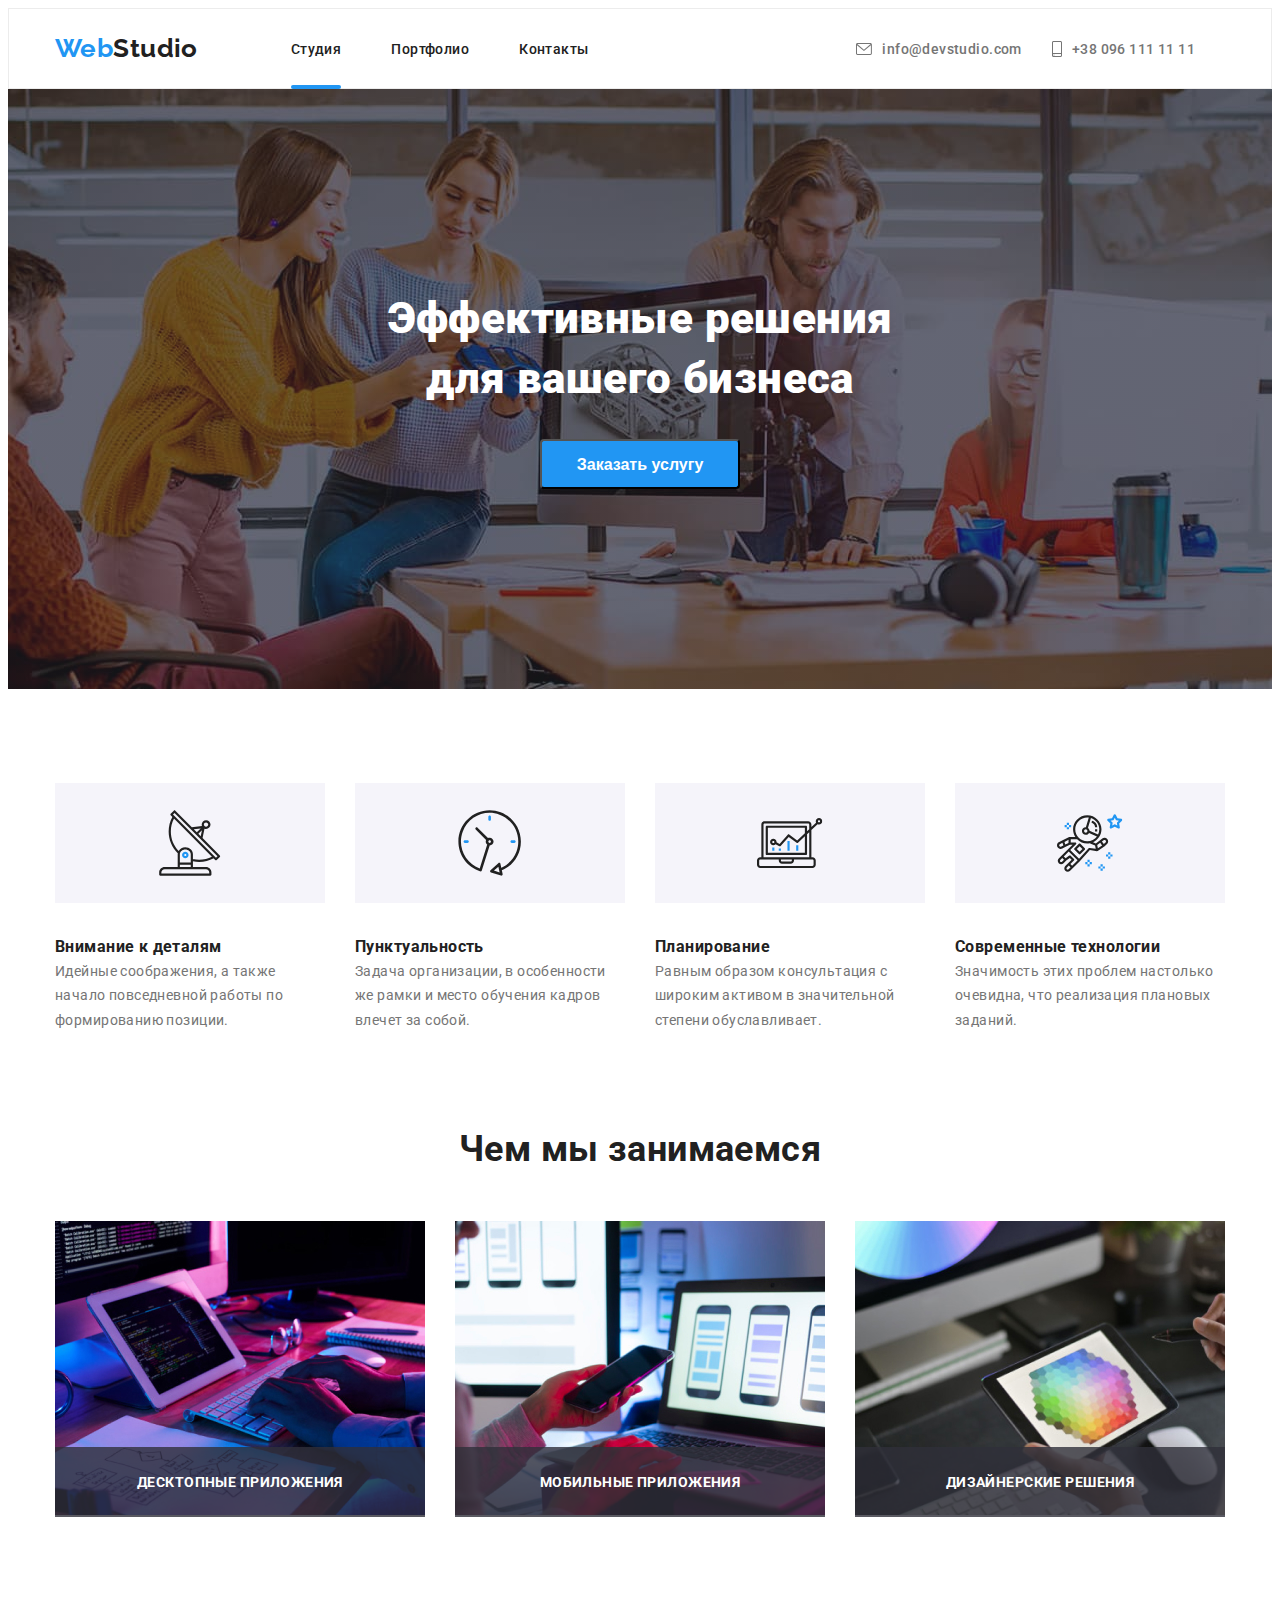
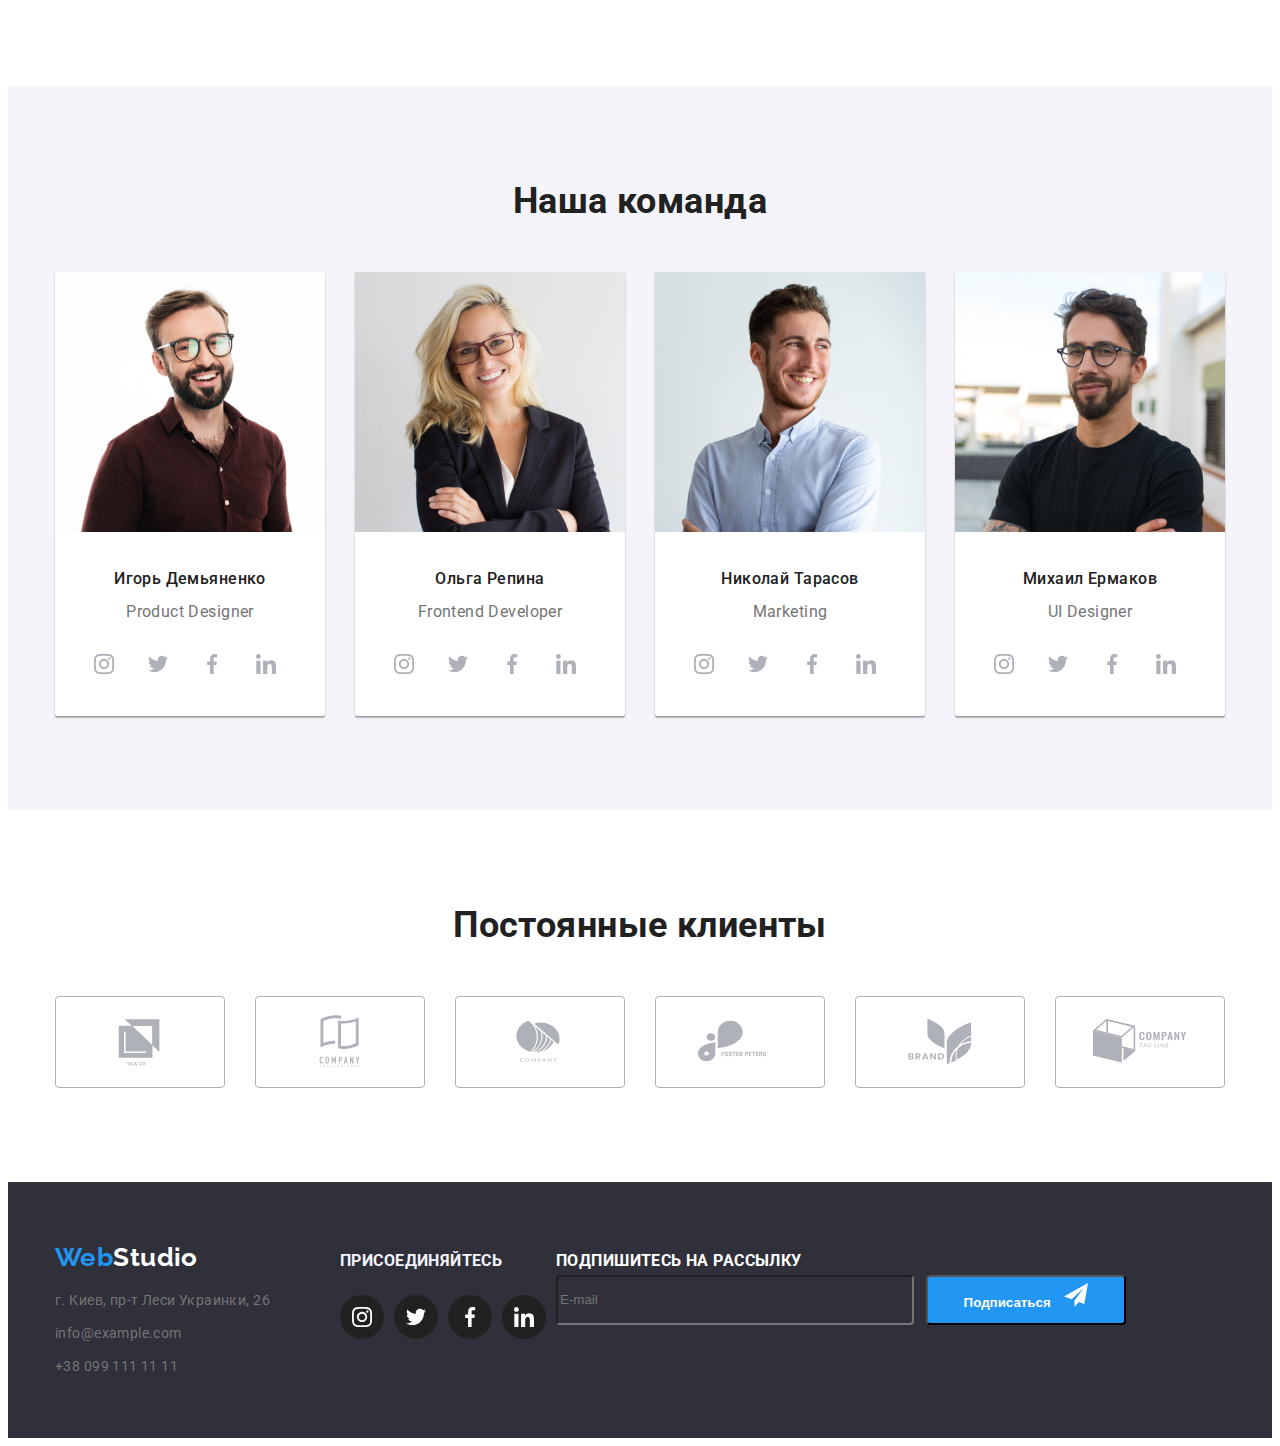
==== index.html @ e9907fad "Corect" ====
<!DOCTYPE html>
<html lang="ru">

<head>
    <meta charset="UTF-8">
    <meta http-equiv="X-UA-Compatible" content="IE=edge">
    <meta name="viewport" content="width=device-width, initial-scale=1.0">
    <title>Ilinskii_sergei</title>
    <link rel="portfolio" href="portfolio.html">
    <link rel="preconnect" href="https://fonts.googleapis.com">
    <link rel="preconnect" href="https://fonts.gstatic.com" crossorigin>

    <link
        href="https://fonts.googleapis.com/css2?family=Raleway:wght@400;500;700&family=Roboto:wght@400;500;700&display=swap"
        rel="stylesheet">
    <link rel="stylesheet" href="https://cdnjs.cloudflare.com/ajax/libs/modern-normalize/1.1.0/modern-normalize.min.css"
        integrity="sha512-wpPYUAdjBVSE4KJnH1VR1HeZfpl1ub8YT/NKx4PuQ5NmX2tKuGu6U/JRp5y+Y8XG2tV+wKQpNHVUX03MfMFn9Q=="
        crossorigin="anonymous" referrerpolicy="no-referrer" />

    <link rel="stylesheet" href="css/style.css">
</head>

<body class="body">
    <!--Container-->

    <!--верхняя линия-->
    <header class="header">
        <div class="container header-container">

            <nav class="header-nav">
                <a href="index.html" class="web-studio-header" target="_blank">Web<span
                        class="heder-web">Studio</span></a>
                <ul class="drei-button">
                    <li class="drei-button-item"><a class="nav-link navigation-link" href="index.html"
                            style="text-decoration: none;"><span class="color-block-a">Студия</span></a></li>
                    <li class="drei-button-item"><a href="portfolio.html" style="text-decoration: none;"><span
                                class="color-block-a">Портфолио</span></a></li>
                    <li class="drei-button-item"><a href="Контакты" style="text-decoration: none;"><span
                                class="color-block-a">Контакты</span></a></li>
                </ul>
            </nav>

            <ul class="zwei-button">

                <li class="icon-header">
                    <a href="https://info@devstudio.com" class="icon-header-linc" style="text-decoration: none;"
                        target="_blank" rel="">
                        <svg class="icon-header-item" width="16" height="12">
                            <use href="./img/icons.svg#icon-envelope-hover"></use>
                        </svg>
                    </a>

                    <a href="https://info@devstudio.com" style="text-decoration: none;" target="_blank" rel=""><span
                            class="zwei-button-item icon-header-item color-block">info@devstudio.com</span></a>
                </li>



                <li class="icon-header">
                    <a href="tel:+380961111111" class="icon-header-linc">
                        <svg class="icon-header-item" width="10" height="16">
                            <use href="./img/icons.svg#icon-smartphone"></use>
                        </svg>
                    </a>

                    <a href="tel:+380961111111" style="text-decoration: none;"><span
                            class="zwei-button-item icon-header-item color-block">+38 096 111 11 11</span></a>
                </li>
            </ul>
        </div>

    </header>

    <main>

        <!--шапка-->
        <section class="hero">
            <div class="container">
                <h1 class="effective">Эффективные решения<br>для вашего бизнеса</h1>

                <button data-modal-open class="to-order" type="button">Заказать услугу</button>

                <!-- <div class="backdrop is-hidden" data-modal>
                    <div class="modal">
                        <p class="">
                            Добрый вечер! Щедрый вечер!
                        </p>
                        <ul>
                            <li class="close">
                                <a href="" class="close-mod">
                                   
                                </a>
                            </li>
                        </ul>
                        <button data-modal-close class="data-modal-close"><svg class="close-modal" width="30" height="30">
                            <use href="./img/close.svg#icon-close-black"></use>
                        </svg></button>
                    </div>
                </div> -->

            </div>
        </section>

        <!--особенности-->
        <section class="section section-help">
            <div class="container">
                <!--<h2>Главная</h2>-->
                <ul class="icon-item">

                    <li class="peculiaritiese-item">
                        <a class="peculiaritiese-link">
                            <svg class="peculiaritiese-icon" width="65.32" height="70">
                                <use href="./img/icons.svg#icon-antenna"></use>
                            </svg>
                        </a>
                    </li>

                    <li class="peculiaritiese-item">
                        <a class="peculiaritiese-link">
                            <svg class="peculiaritiese-icon" width="65.32" height="70">
                                <use href="./img/icons.svg#icon-clock"></use>
                            </svg>
                        </a>
                    </li>

                    <li class="peculiaritiese-item">
                        <a class="peculiaritiese-link">
                            <svg class="peculiaritiese-icon" width="65.32" height="70">
                                <use href="./img/icons.svg#icon-diagram"></use>
                            </svg>
                        </a>
                    </li>
                    <li class="peculiaritiese-item">
                        <a class="peculiaritiese-link">
                            <svg class="peculiaritiese-icon" width="65.32" height="70">
                                <use href="./img/icons.svg#icon-astronaut"></use>
                            </svg>
                        </a>
                    </li>

                </ul>

                <ul class="peculiaritiese">

                    <li class="block">
                        <h3 class="block-name">Внимание к деталям</h3>
                        <p class="block-text">Идейные соображения, а также начало повседневной работы по формированию
                            позиции.</p>
                    </li>

                    <li class="block">
                        <h3 class="block-name">Пунктуальность</h3>
                        <p class="block-text">Задача организации, в особенности же рамки и место обучения кадров влечет
                            за собой.</p>
                    </li>

                    <li class="block">
                        <h3 class="block-name">Планирование</h3>
                        <p class="block-text">Равным образом консультация с широким активом в значительной степени
                            обуславливает.</p>
                    </li>

                    <li class="block">
                        <h3 class="block-name">Современные технологии</h3>
                        <p class="block-text">Значимость этих проблем настолько очевидна, что реализация плановых
                            заданий.
                        </p>
                    </li>

                </ul>
            </div>

        </section>

        <!--Чем мы занимаемся-->
        <section class="section how">
            <div class="container">
                <h2 class="how-a">Чем мы занимаемся</h2>

                <ul class="imgbox">
                    <li class="imgbox-a">

                        <img src="img/box1.jpg" alt="foto1" width="370" height="294">

                        <div class="box-imgbox">
                            <div class="overlay-a">
                                <p>Десктопные приложения</p>
                            </div>
                        </div>


                    </li>

                    <li class="imgbox-a">

                        <img src="img/box2.jpg" alt="foto2" width="370" height="294">

                        <div class="box-imgbox">
                            <div class="overlay-a">
                                <p>Мобильные приложения</p>
                            </div>
                        </div>
                    </li>

                    <li class="imgbox-a">

                        <img src="img/box3.jpg" alt="foto3" width="370" height="294">

                        <div class="box-imgbox">
                            <div class="overlay-a">
                                <p>Дизайнерские решения</p>
                            </div>
                        </div>
                    </li>

                </ul>
            </div>
        </section>

        <!--Наша команда-->
        <section class="section ourteam">

            <div class="container">
                <h2 class="our">
                    Наша команда
                </h2>

                <ul class="fotogrupp">
                    <!-- -->
                    <li class="foto-a">
                        <!---->
                        <img class="foto-gr" src="img/IgorDemyanenko.jpg" alt="foto Igor Demyanenko" width="270"
                            height="260">
                        <div class="name-i-s">
                            <h3 class="name-img">Игорь Демьяненко</h3>
                            <!--class="NameIgor"-->
                            <p class="name-specialitat">Product Designer</p>
                            <!--class="Product"-->
                            <ul class="manager-social list social-list">
                                <li class="social-item manager-social-item">
                                    <a href="" class="social-link">
                                        <svg class="social-icon" width="20" height="20">
                                            <use href="./img/icons.svg#icon-instagram"></use>
                                        </svg>
                                    </a>

                                </li>
                                <li class="social-item manager-social-item">
                                    <a href="" class="social-link">
                                        <svg class="social-icon" width="20" height="20">
                                            <use href="./img/icons.svg#icon-twitter"></use>
                                        </svg>
                                    </a>

                                </li>
                                <li class="social-item manager-social-item">
                                    <a href="" class="social-link">
                                        <svg class="social-icon" width="20" height="20">
                                            <use href="./img/icons.svg#icon-facebook"></use>
                                        </svg>
                                    </a>

                                </li>
                                <li class="social-item manager-social-item">
                                    <a href="" class="social-link">
                                        <svg class="social-icon" width="20" height="20">
                                            <use href="./img/icons.svg#icon-linkedin"></use>
                                        </svg>
                                    </a>

                                </li>
                            </ul>
                        </div>

                    </li>

                    <li class="foto-a">
                        <!---->
                        <img class="foto-gr" src="img/OlhaRepina.jpg" alt="foto Olga Repin" width="270" height="260">
                        <div class="name-i-s">
                            <h3 class="name-img">Ольга Репина</h3>
                            <!--class="imgOlha"-->
                            <p class="name-specialitat">Frontend Developer</p>
                            <!--class="Frontend"-->
                            <ul class="manager-social list social-list">
                                <li class="social-item manager-social-item">
                                    <a href="" class="social-link">
                                        <svg class="social-icon" width="20" height="20">
                                            <use href="./img/icons.svg#icon-instagram"></use>
                                        </svg>
                                    </a>

                                </li>
                                <li class="social-item manager-social-item">
                                    <a href="" class="social-link">
                                        <svg class="social-icon" width="20" height="20">
                                            <use href="./img/icons.svg#icon-twitter"></use>
                                        </svg>
                                    </a>

                                </li>
                                <li class="social-item manager-social-item">
                                    <a href="" class="social-link">
                                        <svg class="social-icon" width="20" height="20">
                                            <use href="./img/icons.svg#icon-facebook"></use>
                                        </svg>
                                    </a>

                                </li>
                                <li class="social-item manager-social-item">
                                    <a href="" class="social-link">
                                        <svg class="social-icon" width="20" height="20">
                                            <use href="./img/icons.svg#icon-linkedin"></use>
                                        </svg>
                                    </a>

                                </li>
                            </ul>
                        </div>
                    </li>

                    <li class="foto-a">
                        <img class="foto-gr" src="img/NicolaTarasov.jpg" alt="foto Nicolay Tarasov" width="270"
                            height="260">
                        <div class="name-i-s">
                            <h3 class="name-img">Николай Тарасов</h3>
                            <!--class="imgNicola"-->
                            <p class="name-specialitat">Marketing</p>
                            <!--Marketing-->
                            <ul class="manager-social list social-list">
                                <li class="social-item manager-social-item">
                                    <a href="" class="social-link">
                                        <svg class="social-icon" width="20" height="20">
                                            <use href="./img/icons.svg#icon-instagram"></use>
                                        </svg>
                                    </a>

                                </li>
                                <li class="social-item manager-social-item">
                                    <a href="" class="social-link">
                                        <svg class="social-icon" width="20" height="20">
                                            <use href="./img/icons.svg#icon-twitter"></use>
                                        </svg>
                                    </a>

                                </li>
                                <li class="social-item manager-social-item">
                                    <a href="" class="social-link">
                                        <svg class="social-icon" width="20" height="20">
                                            <use href="./img/icons.svg#icon-facebook"></use>
                                        </svg>
                                    </a>

                                </li>
                                <li class="social-item manager-social-item">
                                    <a href="" class="social-link">
                                        <svg class="social-icon" width="20" height="20">
                                            <use href="./img/icons.svg#icon-linkedin"></use>
                                        </svg>
                                    </a>

                                </li>
                            </ul>
                        </div>

                    </li>

                    <li class="foto-a">
                        <img class="foto-gr" src="img/MihailErmakov.jpg" alt="foto Michail Ermakov" width="270"
                            height="260">
                        <div class="name-i-s">
                            <h3 class="name-img">Михаил Ермаков</h3>
                            <!--class="imgMihail"-->
                            <p class="name-specialitat">UI Designer</p>
                            <!--UI-->
                            <ul class="manager-social list social-list">
                                <li class="social-item manager-social-item">
                                    <a href="" class="social-link">
                                        <svg class="social-icon" width="20" height="20">
                                            <use href="./img/icons.svg#icon-instagram"></use>
                                        </svg>
                                    </a>

                                </li>
                                <li class="social-item manager-social-item">
                                    <a href="" class="social-link">
                                        <svg class="social-icon" width="20" height="20">
                                            <use href="./img/icons.svg#icon-twitter"></use>
                                        </svg>
                                    </a>

                                </li>
                                <li class="social-item manager-social-item">
                                    <a href="" class="social-link">
                                        <svg class="social-icon" width="20" height="20">
                                            <use href="./img/icons.svg#icon-facebook"></use>
                                        </svg>
                                    </a>

                                </li>
                                <li class="social-item manager-social-item">
                                    <a href="" class="social-link">
                                        <svg class="social-icon" width="20" height="20">
                                            <use href="./img/icons.svg#icon-linkedin"></use>
                                        </svg>
                                    </a>

                                </li>
                            </ul>
                        </div>
                    </li>
                </ul>
            </div>

        </section>

        <section class="section customers">
            <h3 class="regular-customers">
                Постоянные клиенты
            </h3>
            <ul class="customers-social">

                <li class="customers-item">
                    <a href="" class="customers-link">
                        <svg class="customers-icon" width="106" height="60">
                            <use href="./img/icons.svg#icon-logo"></use>
                        </svg>
                    </a>

                </li>
                <li class="customers-item">
                    <a href="" class="customers-link">
                        <svg class="customers-icon" width="106" height="60">
                            <use href="./img/icons.svg#icon-logo-1"></use>
                        </svg>
                    </a>

                </li>
                <li class="customers-item">
                    <a href="" class="customers-link">
                        <svg class="customers-icon" width="106" height="60">
                            <use href="./img/icons.svg#icon-logo-2"></use>
                        </svg>
                    </a>

                </li>
                <li class="customers-item">
                    <a href="" class="customers-link">
                        <svg class="customers-icon" width="106" height="60">
                            <use href="./img/icons.svg#icon-logo-3"></use>
                        </svg>
                    </a>

                </li>
                <li class="customers-item">
                    <a href="" class="customers-link">
                        <svg class="customers-icon" width="160" height="60">
                            <use href="./img/icons.svg#icon-logo-4"></use>
                        </svg>
                    </a>

                </li>
                <li class="customers-item">
                    <a href="" class="customers-link">
                        <svg class="customers-icon" width="106" height="60">
                            <use href="./img/icons.svg#icon-logo-6"></use>
                        </svg>
                    </a>

                </li>

            </ul>

        </section>


    </main>

    <!--подвал-->
    <footer class="footer">
        <div class="container footer-alle">
            <div>

                <a href="index.html" class="web-studio-footer" target="_blank">Web<span
                        class="footer-studio">Studio</span></a>
                <address>
                    <ul class="adress">
                        <li class="adress-item"><a href="г.-Киев,-пр-т-Леси-Украинки,-26" class="footer-a">г. Киев, пр-т
                                Леси Украинки, 26</a></li>
                        <li class="adress-item"><a href="httpsinfom" class="footer-a"
                                target="_blank">info@example.com</a></li>
                        <li class="adress-item"><a href="tel+38-099-111-11-11" class="footer-a">+38 099 111 11 11</a>
                        </li>
                    </ul>
                </address>
            </div>

            <div class="footer-social">

                <h3 class="foter-join">ПРИСОЕДИНЯЙТЕСЬ</h3>

                <ul class="list footer-social-list">

                    <li class="social-item footer-social-item">
                        <a href="" class="social-link footer-social-link">
                            <svg class="footer-social-icon" width="20" height="20">
                                <use href="./img/icons.svg#icon-instagram"></use>
                            </svg>
                        </a>

                    </li>
                    <li class="social-item footer-social-item">
                        <a href="" class="social-link footer-social-link">
                            <svg class="footer-social-icon" width="20" height="20">
                                <use href="./img/icons.svg#icon-twitter"></use>
                            </svg>
                        </a>

                    </li>
                    <li class="social-item footer-social-item">
                        <a href="" class="social-link footer-social-link">
                            <svg class="footer-social-icon" width="20" height="20">
                                <use href="./img/icons.svg#icon-facebook"></use>
                            </svg>
                        </a>

                    </li>
                    <li class="social-item footer-social-item">
                        <a href="" class="social-link footer-social-link">
                            <svg class="footer-social-icon" width="20" height="20">
                                <use href="./img/icons.svg#icon-linkedin"></use>
                            </svg>
                        </a>

                    </li>
                </ul>
            </div>

            <div class="footer-blank">
                <h3 class="footer-blank-name">
                    Подпишитесь на рассылку
                </h3>
                <form name="subscribe" autocomplete="on" novalidate>
            
                    <label class="label-footer" for="subscribe">
                       <!--  Подпишитесь на рассылку -->
                        
                        <input class="label-footer-text" type="text" name="email" placeholder="E-mail">
                                   
                    </label>
                                         
                    <button type="submit" class="button-label-footer" >
                        Подписаться
                        <svg class="customers-icon-footer" width="24" height="24">
                            <use href="./img/modal.svg#icon"></use>
                        </svg>
                    </button>
                    
                </form>
            
            </div>

        </div>

    </footer>

    <div class="backdrop is-hidden" data-modal>
        <div class="modal">
            <p class="modal-text ">
                Оставьте свои данные, мы вам перезвоним
            </p>
            <ul>
                <li class="close">
                    <a href="" class="close-mod">

                    </a>
                </li>
            </ul>
            <form name="modal-form" autocomplete="on" novalidate>

                <label class="label" for="unser-name">
                    Имя
                    <span>
                        <input type="text" class="" name="unser-name" minlength="" pattern="" title="" required>
                        <svg class="customers-icon" width="12" height="12">
                            <use href="./img/modal.svg#person"></use>
                        </svg>


                    </span>
                    
                    
                        
                </label>
            
                <label class="label" for="tel">
                    Телефон
                    <svg class="customers-icon" width="13" height="13">
                        <use href="./img/modal.svg#phone"></use>
                    </svg>
                    <input type="tel" name="phone_number">
                   
                </label>

                <label class="label" for="email">
                    Почта
                    <svg class="customers-icon" width="13" height="13">
                        <use href="./img/modal.svg#email"></use>
                    </svg>
                    <input type="email" name="email">                    

                </label>

                <label class="label" for="comment">
                    Коментарий
                    <textarea name="comment" rows="5"> </textarea>
                </label>

                <label class="label">
                    <input type="checkbox" name="agree" value="" checked >
                    Соглашаюсь с рассылкой и принимаю Условия договора
                </label>
                <button class="button-label" type="submit">Отправить</button>

            </form>
            
            <button data-modal-close class="data-modal-close">
                <svg class="close-modal" width="30" height="30">
                    <use href="./img/close.svg#icon-close-black"></use>
                </svg>
            </button>
        </div>
    </div>

    <script src="./js/modal.js"></script>
</body>


</html>
---- css/style.css ----
/**основные цвета**/
:root {
  --brand-color-title: #212121;
  --brand-color-text: #757575;
  --brand-color-substrate: #2f303a;
  --brand-color-basic: #2196f3;
  --brand-color-name: #ffffff;
  --brand-color-line: #ececec;
  --brand-color-back: #f5f4fa;
  --brand-color-backgraund: rgba(47, 48, 58, 0.4);
  --brand-color-nummer: rgba(245, 244, 250, 1);
  --brand-color-link: #afb1b8;
  --brand-color-recht: rgba(238, 238, 238, 1);
  --brand-color-schadow: #e5e5e5;
  --brand-color-imgbox: rgb(47, 48, 58, 0.8);
  --brand-color-backdrop-index: rgba(0, 0, 0, 0.2);
  --brand-color-basic-overlay: rgba(33, 150, 243, 0.9);
}
/**изменения цвета кнопки**/
.header .color-block:hover,
.header .color-block:focus,
.header .color-block-a:hover,
.header .color-block-a:focus {
  /*  background-color: var(--brand-color-name); */
  color: var(--brand-color-basic);
  transition: color 250ms, cubic-bezier(0.4, 0, 0.2, 1),
    background-color 250ms cubic-bezier(0.4, 0, 0.2, 1);
  /*  transition-duration: cubic-bezier(0.4, 0, 0.2, 1); */
  transition-timing-function: cubic-bezier(0.4, 0, 0.2, 1);
  transition-duration: 250ms;
}
.button .button-alle:hover,
.button .button-alle:focus {
  background-color: var(--brand-color-basic);
  color: var(--brand-color-name);
  box-shadow: 0 2px 2px 0 var(--brand-color-link);
  transition-timing-function: cubic-bezier(0.4, 0, 0.2, 1);
  transition-duration: 250ms;
}
.adress .footer-a:hover,
.adress .footer-a:focus {
  color: var(--brand-color-name);
  transition-timing-function: cubic-bezier(0.4, 0, 0.2, 1);
  transition-duration: 250ms;
}
.poster .poster-blank:hover,
.poster .poster-blank:focus {
  /**display: flex;**/
  box-shadow: 0px 1px 1px rgba(0, 0, 0, 0.12), 0px 4px 4px rgba(0, 0, 0, 0.06),
    1px 4px 6px rgba(0, 0, 0, 0.16);
  transition-timing-function: cubic-bezier(0.4, 0, 0.2, 1);
  transition-duration: 250ms;
}

* {
  box-sizing: border-box;
}
p,
h1,
h2,
h3,
h4,
h5,
h6 {
  margin: 0;
}
ul {
  margin: 0;
  padding: 0;
  list-style: none;
}
button {
  cursor: pointer;
}
body {
  font-family: Roboto;
  color: var(--brand-color-title);
  font-size: 14px;
  line-height: 1.72;
  background-color: var(--brand-color-name);
  letter-spacing: 0.03em;
}

.section {
  padding-top: 94px;
  padding-bottom: 94px;
}

.section-help {
  padding-bottom: 0px;
}

.container {
  width: 1200px;
  padding-left: 15px;
  padding-right: 15px;
  margin-left: auto;
  margin-right: auto;
}
/**верхняя линия**/
.header {
  border: 1px solid var(--brand-color-line);
}
.header-container {
  margin: 0 auto;
  display: flex;
  align-items: center;
}
.web-studio-header {
  padding-top: 24px;
  padding-bottom: 25px;
  font-family: Raleway;
  font-size: 26px;
  line-height: 1.17;
  color: var(--brand-color-basic);
  font-weight: 700;
  text-decoration: none;
}
.web-studio-footer {
  font-family: Raleway;
  font-size: 26px;
  line-height: 1.17;
  color: var(--brand-color-basic);
  font-weight: 700;
  text-decoration: none;
}

.heder-web {
  color: var(--brand-color-title);
}
.footer-studio {
  color: var(--brand-color-name);
}
.color-block-a {
  color: var(--brand-color-title);
}
.color-block {
  color: var(--brand-color-text);
}

.header-nav {
  display: flex;
  align-items: center;
}
.drei-button {
  display: flex;
  margin-left: 93px;
}

.drei-button-item {
  font-weight: 500;
  line-height: 1.17;
  color: var(--brand-color-title);
  margin-right: 50px;
  padding-top: 10px;
  padding-bottom: 10px;
}

.zwei-button {
  display: flex;
  margin-left: auto;
  align-items: center;
}
.zwei-button-item {
  font-weight: 500;
  line-height: 1.17;
  color: var(--brand-color-text);
}
.zwei-button-item:not(:last-child) {
  margin-right: 50px;
}
.nav-link::after {
  content: "";
  opacity: 1;
  position: absolute;
  display: block;
  bottom: -32.5px;
  width: 100%;
  height: 4px;
  border-radius: 4px;
  background-color: var(--brand-color-basic);
}
.navigation-link {
  position: relative;
}

/**.icon-header-linc:hover,
.icon-header-linc:focus {
  background-color: var(--brand-color-name);
  fill: var(--brand-color-basic);
  transition-duration: cubic-bezier(0.4, 0, 0.2, 1);
}**/

.icon-header .icon-header-item:hover,
.icon-header .icon-header-item:focus {
  background-color: var(--brand-color-name);
  fill: var(--brand-color-basic);
  transition-timing-function: cubic-bezier(0.4, 0, 0.2, 1);
  transition-duration: 250ms;
}
.icon-header:hover .icon-header-item,
.icon-header:focus .icon-header-item {
  color: var(--brand-color-basic);
  transition-timing-function: cubic-bezier(0.4, 0, 0.2, 1);
  transition-duration: 250ms;
}

.icon-header:hover,
.icon-header:focus {
  fill: var(--brand-color-basic);
  transition-timing-function: cubic-bezier(0.4, 0, 0.2, 1);
  transition-duration: 250ms;
}
.icon-header:hover .icon-header-item,
.icon-header:focus .icon-header-item {
  fill: var(--brand-color-basic);
  transition-timing-function: cubic-bezier(0.4, 0, 0.2, 1);
  transition-duration: 250ms;
}
.zwei-button .icon-header:hover,
.zwei-button .icon-header:focus {
  border: var(--brand-color-basic);
  transition-timing-function: cubic-bezier(0.4, 0, 0.2, 1);
  transition-duration: 250ms;
}

.icon-header {
  display: flex;
  align-items: center;
  margin-right: 30px;
}

.icon-header-linc {
  margin-right: 10px;
}

.icon-header-item {
  display: flex;
  align-self: center;
  fill: var(--brand-color-text);
}

/**index**/
/**шапка**/
.hero {
  max-width: 1600px;
  height: 600px;
  background-color: rgba(196, 196, 196, 0.1);
  background-image: linear-gradient(
      to right,
      rgba(47, 48, 58, 0.4),
      rgba(47, 48, 58, 0.4)
    ),
    url(../img/hero-foto.jpg);
  background-repeat: no-repeat;
  background-size: cover;
  background-position: center;
  padding-top: 200px;
  padding-bottom: 200px;
  text-align: center;
  margin-left: auto;
  margin-right: auto;
}

.effective {
  font-size: 44px;
  line-height: 1.36;
  color: var(--brand-color-name);
  font-weight: 900;
  margin-bottom: 30px;
  /**padding-left: 400px;**/
}
.to-order {
  background-color: var(--brand-color-basic);
  font-size: 16px;
  line-height: 1.82;
  color: var(--brand-color-name);
  font-weight: 700;
  cursor: pointer;
  border-radius: 4px;
  width: 200px;
  height: 50px;
}

.backdrop {
  position: fixed;
  top: 0;
  left: 0;
  width: 100%;
  height: 100%;
  background-color: var(--brand-color-backdrop-index);
  opacity: 1;
  transition: opacity var(--brand-color-back) var(--brand-color-line);
}
.modal {
  position: absolute;
  top: 50%;
  left: 50%;
  height: 581px;
  width: 528px;
  margin: 0;
  background-color: var(--brand-color-back);
  transform: translate(-50%, -50%) scale(1);
  transition: transform var(--brand-color-back) var(--brand-color-line);
  opacity: 1;
  border-radius: 4px;
}
.backdrop.is-hidden {
  width: 100%;
  height: 100%;
  background-color: var(--brand-color-title);
  opacity: 1;
  visibility: hidden;
  pointer-events: none;
  /*  transition-duration: 250ms; */
  transition-duration: cubic-bezier(0.4, 0, 0.2, 1);
}

.backdrop.is-hidden:hover,
.backdrop.is-hidden:focus {
  transition-timing-function: cubic-bezier(0.4, 0, 0.2, 1);
  transition-duration: 250ms;
}

.data-modal-close {
  display: flex;
  align-items: center;
  justify-content: center;
  width: 30px;
  height: 30px;
  position: absolute;
  top: 8px;
  right: 8px;
  border-radius: 50%;
  border: 1px solid var(--brand-color-link);
}
.close {
  display: flex;
}
.close-mod {
}
.close-modal {
  width: 30px;
  height: 30px;
  top: 9px;
  right: 10px;
}
.data-modal-close:hover .close-modal,
.data-modal-close:focus .close-modal {
  fill: var(--brand-color-basic);
}
.modal-text {
  font-size: 20px;
  line-height: 1.7;
  font-style: normal;
  font-weight: bold;
  text-align: center;
  margin-top: 40px;
}
.textarea {
  resize: none;
}
.label {
  display: flex;
  flex-direction: column;
  margin-bottom: 10px;
}
.button-modal {
  display: flex;
}

/**особенности**/
.peculiaritiese {
  /**padding-left: 215px;**/
  display: flex;
  align-items: stretch;
  padding-top: 0px;
}
.block:not(:last-child) {
  margin-right: 30px;
}
.block-name {
  width: 270px;
  height: 16px;
  font-weight: 700;
  margin-bottom: 10px;
}
.block-text {
  width: 270px;
  height: 75px;
  font-weight: 400;
  color: var(--brand-color-text);
}
/**Чем мы занимаемся**/
.how-a {
  font-size: 36px;
  line-height: 1.17;
  font-weight: 700;
  text-align: center;
  margin-bottom: 50px;
}
.imgbox-a:not(:last-child) {
  padding-right: 30px;
}
.imgbox {
  /**padding: 15px;**/
  display: flex;
  justify-content: space-between;
}
.box-imgbox {
  position: relative;
  bottom: 75px;
  width: 100%;
  background-color: var(--brand-color-imgbox);
  text-align: center;
}

.overlay-a {
  color: var(--brand-color-name);
  margin: 0;
  padding-top: 27px;
  padding-bottom: 27px;
  font-weight: 700;
  font-size: 14px;
  line-height: 1.15;
  text-transform: uppercase;
}

/**Наша команда**/
.ourteam {
  background: var(--brand-color-back);
}
.our {
  font-size: 36px;
  line-height: 1.17;
  color: var(--brand-color-title);
  text-align: center;
  font-weight: 700;
  margin-bottom: 50px;
}
.fotogrupp {
  display: flex;
  justify-content: space-between;
  width: calc(100% - 30px);
}
.foto-a {
  box-shadow: 0px 1px 3px rgb(0 0 0 / 12%), 0px 1px 1px rgb(0 0 0 / 14%),
    0px 2px 1px rgb(0 0 0 / 20%);
  border-bottom-right-radius: 2px;
  border-bottom-left-radius: 2px;
  background-color: var(--brand-color-name);
}
.foto-a:not(:last-child) {
  margin-right: 30px;
}

.name-img {
  font-size: 16px;
  line-height: 1.2;
  color: var(--brand-color-title);
  font-weight: 500;
}
.name-specialitat {
  font-size: 16px;
  color: var(--brand-color-text);
  font-weight: 400;
  margin-top: 10px;
  margin-bottom: 16px;
}

.name-i-s {
  padding-top: 30px;
  padding-bottom: 30px;
  text-align: center;
}

/**portfolio**/
/**button**/
.button-poster {
  display: block;
  padding-bottom: 94px;
}
.button {
  font-size: 16px;
  line-height: 1.6;
  color: var(--brand-color-title);
  font-weight: 500;
}
.button-all {
  text-align: center;
}
.alle-button {
  display: flex;
  flex-direction: row;
  justify-content: center;
  margin-bottom: 50px;
}
.button-alle {
  border: none;
  cursor: pointer;
  border-radius: 4px;
}
.button-all:not(:last-child) {
  margin-right: 8px;
}

.button-a {
  height: 38px;
  width: 73px;
}
.button-b {
  height: 38px;
  width: 128px;
}
.button-c {
  height: 38px;
  width: 145px;
}
.button-d {
  height: 38px;
  width: 103px;
}
.button-e {
  height: 38px;
  width: 130px;
}
.poster {
  display: flex;
  flex-wrap: wrap;
}
.poster-container {
  padding-top: 20px;
  padding-bottom: 20px;
  padding-left: 24px;
}

.poster-blank {
  display: flex;
  border-bottom: 1px solid var(--brand-color-recht);
}
.poster-blank:not(:nth-child(3n)) {
  margin-right: 30px;
}
.poster-blank:not(:nth-last-child(-n + 3)) {
  margin-bottom: 30px;
}
.poster-foto {
  text-decoration: none;
}
.poster-name {
  font-size: 18px;
  line-height: 2;
  color: var(--brand-color-title);
  font-weight: 700;
  margin-bottom: 4px;
  /**cursor: pointer;**/
}
.poster-text {
  font-size: 16px;
  line-height: 1.9;
  color: var(--brand-color-text);
  font-weight: 400;
}

.box-poster {
  position: absolute;
  overflow: hidden;
  width: 370px;
  height: 294px;
  /* left: 239px;
  top: 325px; */
}

.poster-blank:hover .overlay,
.poster-blank:focus .overlay {
  transform: translatex(0);
  transition-timing-function: cubic-bezier(0.4, 0, 0.2, 1);
  transition-duration: 250ms;
}
.overlay {
  padding-top: 63px;
  padding-left: 24px;
  padding-right: 24px;
  width: 370px;
  height: 294px;
  color: var(--brand-color-name);
  font-style: normal;
  font-weight: normal;
  font-size: 18px;
  height: 1.55;
  background-color: var(--brand-color-basic-overlay);
  transform: translatey(100%);
  transition: transform 250ms;
  /*   transition-duration: cubic-bezier(0.4, 0, 0.2, 1); */
}

/* .overlay:hover {
  transition-duration: cubic-bezier(0.4, 0, 0.2, 1);
} */

/**подвал**/
.footer {
  background-color: var(--brand-color-substrate);
  font-weight: 400;
  /**width: 1600px;**/
  padding-top: 60px;
  padding-bottom: 60px;
  display: flex;
}
.adress-adress {
  color: var(--brand-color-name);
}
.adress {
  color: var(--brand-color-name);
  display: flex;
  flex-direction: column;
  padding-top: 15px;
}
.adress-item:not(:last-child) {
  margin-bottom: 9px;
}
.footer-a {
  font-style: normal;
  font-weight: 400;
  color: var(--brand-color-text);
  text-decoration: none;
}

.button-label-footer {
  background-color: var(--brand-color-basic);
}

/**social**/
.social-link:hover,
.social-link:focus {
  background-color: var(--brand-color-basic);
  transition-timing-function: cubic-bezier(0.4, 0, 0.2, 1);
  transition-duration: 250ms;
}
.social-link:hover .social-icon,
.social-link:focus .social-icon {
  fill: var(--brand-color-back);
  transition-timing-function: cubic-bezier(0.4, 0, 0.2, 1);
  transition-duration: 250ms;
}

.list {
  display: flex;
  justify-content: center;
}

.social-item {
  width: 44px;
  height: 44px;
  fill: var(--brand-color-back);
}
.social-item:not(last-child) {
  margin-right: 10px;
}
.social-icon {
  fill: var(--brand-color-link);
}
.social-link {
  width: 100%;
  height: 100%;
  border-radius: 50%;
  display: flex;
  align-items: center;
  justify-content: center;
  /**background-color: var(--brand-color-back);**/
}

/**foter social**/
.footer-alle {
  display: flex;
  align-items: baseline;
}

.footer-social {
  color: var(--brand-color-back);
  display: block;
}

.footer-social-icon {
  fill: var(--brand-color-name);
}

.footer-join {
  margin-bottom: 20px;
  padding-top: 0px;
}

.footer-social {
  margin-left: 70px;
}
.footer-social-name {
  /**display: flex;**/
}

.footer-social-list {
  display: flex;
  align-items: center;
  justify-content: center;
  margin-top: 20px;
}

.footer-social-icon:hover,
.footer-social-icon:focus {
  fill: var(--brand-color-name);
  transition-timing-function: cubic-bezier(0.4, 0, 0.2, 1);
  transition-duration: 250ms;
}
.footer-social-link {
  background-color: var(--brand-color-title);
  transition-timing-function: cubic-bezier(0.4, 0, 0.2, 1);
  transition-duration: 250ms;
}

.footer-blank {
}
.footer-blank-name {
  color: var(--brand-color-name);
  text-transform: uppercase;
}
.label-footer-text {
  color: var(--brand-color-name);
  background: var(--brand-color-substrate);

  border-radius: 4px;
  width: 358px;
  height: 50px;
  margin-right: 12px;
}
/* .label-footer:hover .label-footer-text,
.label-footer:focus .label-footer-text {
  border-color: var(--brand-color-basic);
}
 */
.customers-icon-footer {
  fill: var(--brand-color-name);
  /* margin-top: 10px; */
  margin-left: 10px;
}
.button-label-footer {
  position: absolute;
  color: var(--brand-color-name);
  width: 200px;
  height: 50px;
  border-radius: 4px;
  font-weight: bold;
  font-style: 16px;
  line-height: 1.87;
  /*   display: flex; */
  align-items: center;
  text-align: center;

  background-color: var(--brand-color-basic);
}

/**customers**/
.regular-customers {
  font-size: 36px;
  line-height: 1.17;
  color: var(--brand-color-title);
  text-align: center;
  font-weight: 700;
  margin-bottom: 50px;
}
.customers-social {
  display: flex;
  justify-content: center;
}
.customers-link {
  display: flex;
  align-items: center;
  justify-content: center;
  width: 168px;
  height: 90px;
}

.customers-item {
  /**width: 170px;
  height: 92px;**/
  border: 1px solid var(--brand-color-link);
  border-radius: 4px;
}
.customers-item:not(:last-child) {
  margin-right: 30px;
}
.customers-icon {
  fill: var(--brand-color-link);
  /**margin-top: 16px;**/
}
.customers-item:hover,
.customers-item:focus {
  fill: var(--brand-color-basic);
  transition-timing-function: cubic-bezier(0.4, 0, 0.2, 1);
  transition-duration: 250ms;
}
.customers-item:hover .customers-icon,
.customers-item:focus .customers-icon {
  fill: var(--brand-color-basic);
  transition-timing-function: cubic-bezier(0.4, 0, 0.2, 1);
  transition-duration: 250ms;
}
.customers-social .customers-item:hover,
.customers-social .customers-item:focus {
  /**display: flex;**/
  border: 1px solid var(--brand-color-basic);
  transition-timing-function: cubic-bezier(0.4, 0, 0.2, 1);
  transition-duration: 250ms;
}

.icon-item {
  display: flex;
  justify-content: center;
}
.peculiaritiese-item {
  background-color: var(--brand-color-back);
  width: 270px;
  height: 120px;
  display: flex;
  align-items: center;
  justify-content: center;
  margin-bottom: 30px;
}
.peculiaritiese-item:not(:last-child) {
  margin-right: 30px;
}
.peculiaritiese-link {
  display: flex;
  align-items: center;
  justify-content: center;
}
.peculiaritiese-icon {
}

/* {
  transition-duration: cubic-bezier(0.4, 0, 0.2, 1);
}
 */
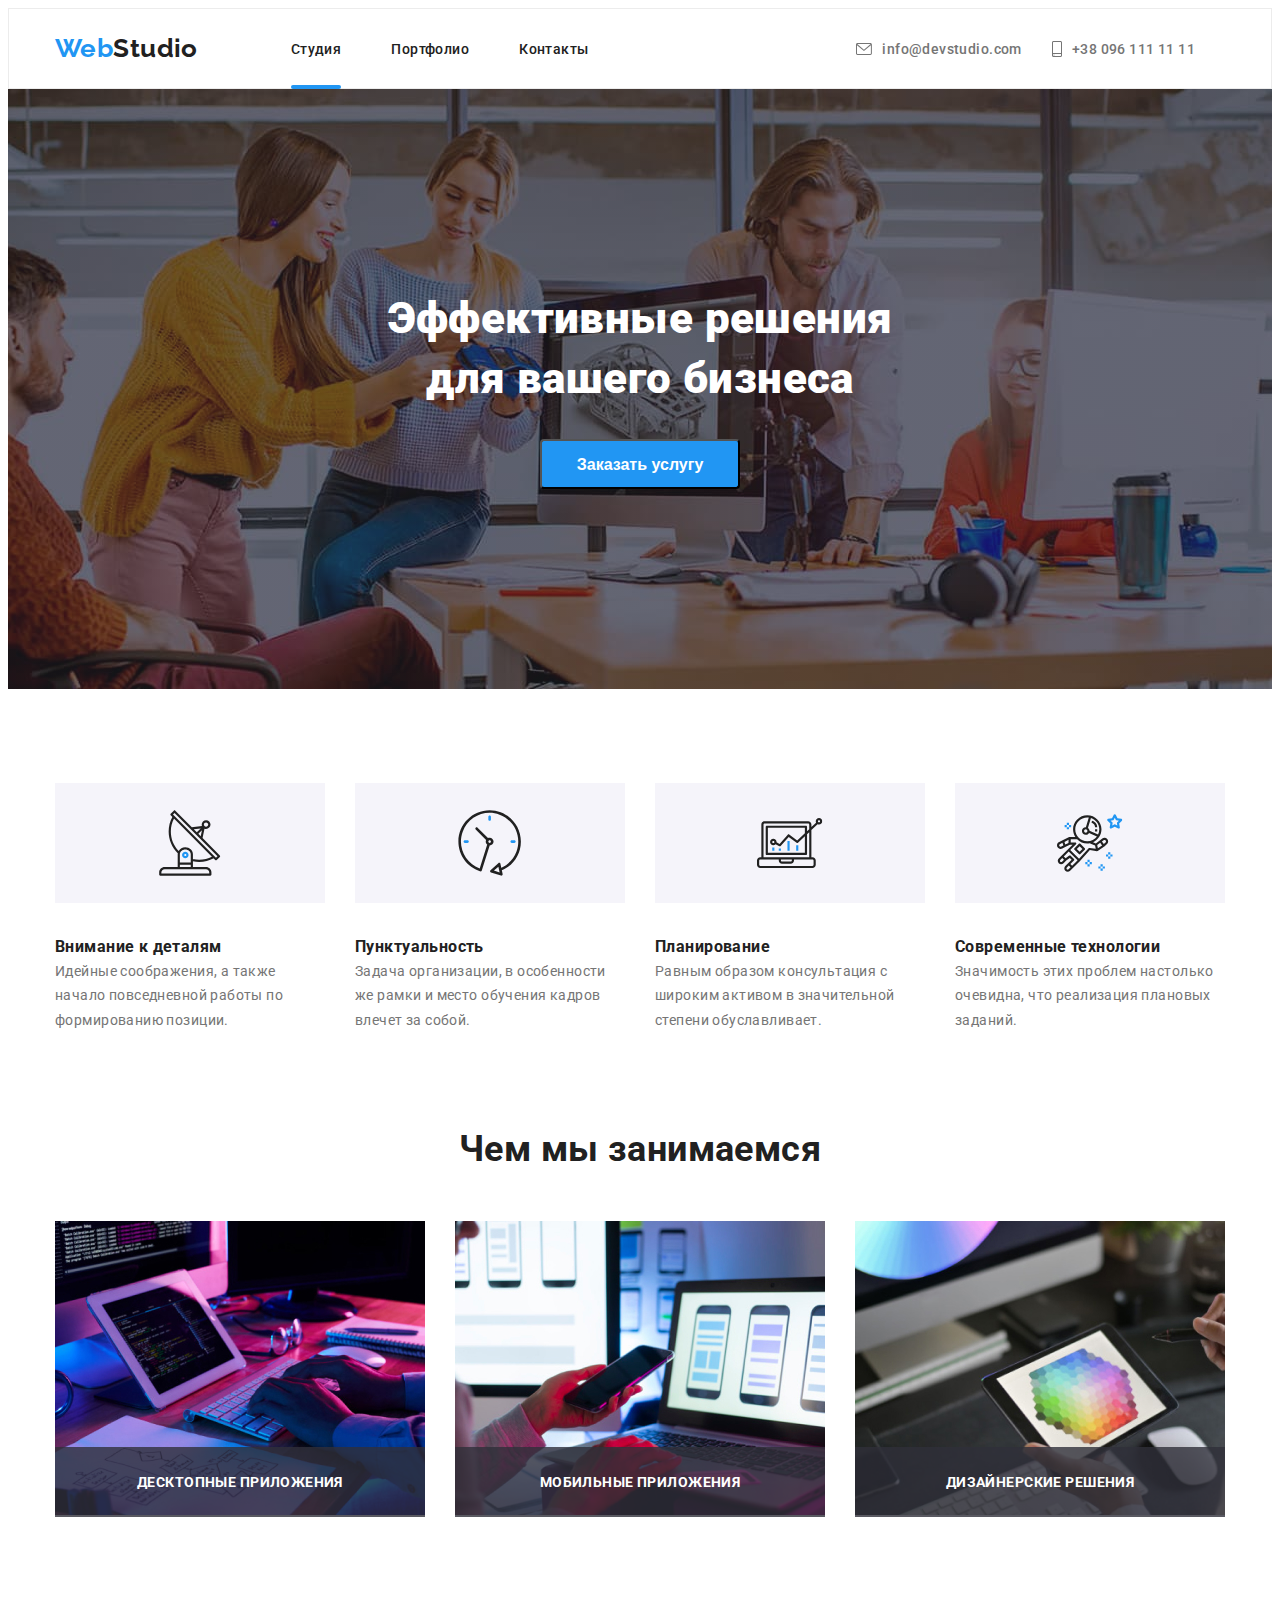
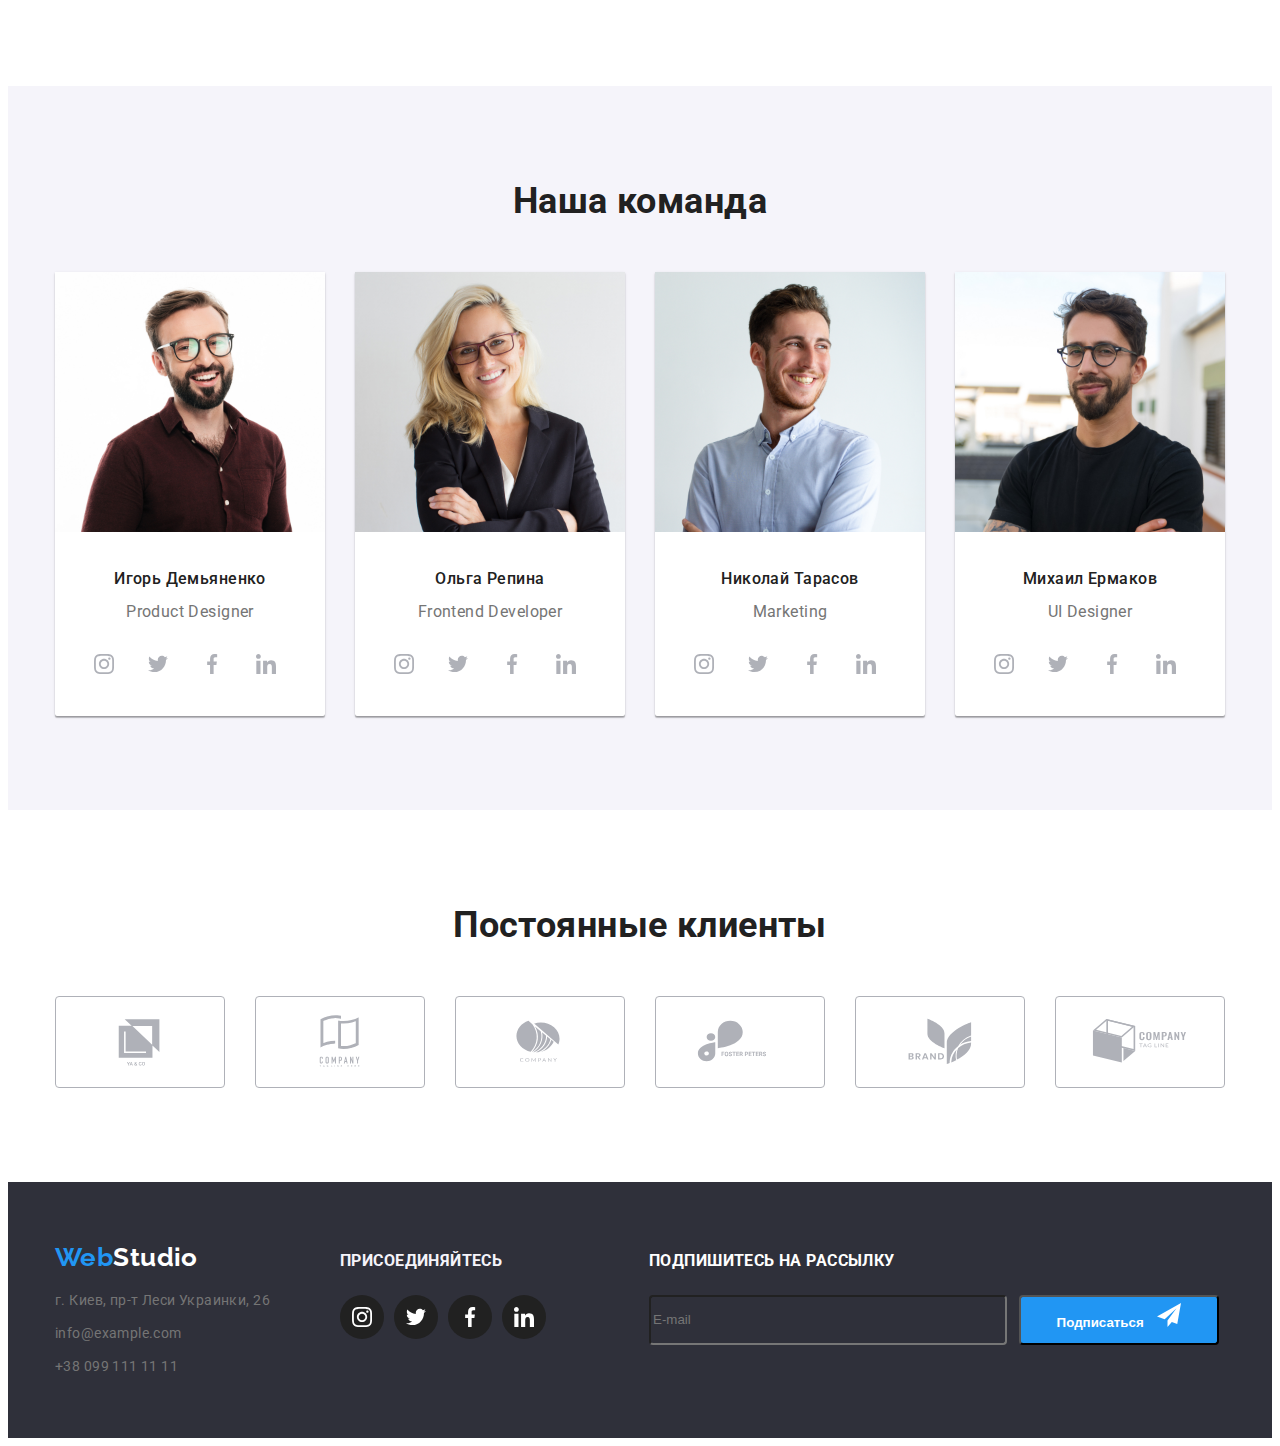
==== commit 6afea713: "Corect" ====
--- a/index.html
+++ b/index.html
@@ -545,7 +545,7 @@
                     <label class="label-footer" for="subscribe">
                        <!--  Подпишитесь на рассылку -->
                         
-                        <input class="label-footer-text" type="text" name="email" placeholder="E-mail">
+                        <input class="label-footer-text" type="email" name="email" placeholder="E-mail">
                                    
                     </label>
                                          
@@ -580,34 +580,32 @@
 
                 <label class="label" for="unser-name">
                     Имя
-                    <span>
-                        <input type="text" class="" name="unser-name" minlength="" pattern="" title="" required>
-                        <svg class="customers-icon" width="12" height="12">
-                            <use href="./img/modal.svg#person"></use>
-                        </svg>
-
-
-                    </span>
+                   
+                    <input type="name" class="" name="name" minlength="2" pattern="" title="" required>
+                    <svg class="customers-icon" width="12" height="12">
+                        <use href="./img/modal.svg#person"></use>
+                    </svg> 
                     
-                    
-                        
+        
                 </label>
             
                 <label class="label" for="tel">
                     Телефон
+                    <input type="tel" name="phone_number">
                     <svg class="customers-icon" width="13" height="13">
                         <use href="./img/modal.svg#phone"></use>
                     </svg>
-                    <input type="tel" name="phone_number">
+                    
                    
                 </label>
 
                 <label class="label" for="email">
                     Почта
+                    <input type="email" name="email">
                     <svg class="customers-icon" width="13" height="13">
                         <use href="./img/modal.svg#email"></use>
                     </svg>
-                    <input type="email" name="email">                    
+                                       
 
                 </label>
 
@@ -617,8 +615,8 @@
                 </label>
 
                 <label class="label">
-                    <input type="checkbox" name="agree" value="" checked >
-                    Соглашаюсь с рассылкой и принимаю Условия договора
+                    <input type="checkbox" name="agree" value="" >
+                    Соглашаюсь с рассылкой и принимаю <a href="" class="conditions"> Условия договора</a>
                 </label>
                 <button class="button-label" type="submit">Отправить</button>
 
--- a/css/style.css
+++ b/css/style.css
@@ -238,6 +238,17 @@
   display: flex;
   align-self: center;
   fill: var(--brand-color-text);
+}
+
+.button-label {
+  width: 200px;
+  height: 50px;
+  border-radius: 4px;
+  position: absolute;
+  margin-left: 164px;
+  border-color: var(--brand-color-basic);
+  background-color: var(--brand-color-basic);
+  color: var(--brand-color-name);
 }
 
 /**index**/
@@ -365,8 +376,16 @@
   flex-direction: column;
   margin-bottom: 10px;
 }
+
+.label .customers-icon:hover,
+.label .customers-icon:focus {
+  box-shadow: var(--brand-color-basic);
+}
 .button-modal {
   display: flex;
+}
+.conditions {
+  color: var(--brand-color-basic);
 }
 
 /**особенности**/
@@ -717,11 +736,17 @@
 }
 
 .footer-blank {
+  margin-left: 93px;
 }
 .footer-blank-name {
   color: var(--brand-color-name);
   text-transform: uppercase;
-}
+  margin-bottom: 20px;
+}
+/* .label-footer {
+  box-shadow: var(--brand-color-link);
+
+} */
 .label-footer-text {
   color: var(--brand-color-name);
   background: var(--brand-color-substrate);
@@ -731,11 +756,11 @@
   height: 50px;
   margin-right: 12px;
 }
-/* .label-footer:hover .label-footer-text,
-.label-footer:focus .label-footer-text {
-  border-color: var(--brand-color-basic);
-}
- */
+
+.subscribe .label-footer-text:hover,
+.subscribe .label-footer-text:focus {
+  border-radius: var(--brand-color-basic);
+}
 .customers-icon-footer {
   fill: var(--brand-color-name);
   /* margin-top: 10px; */
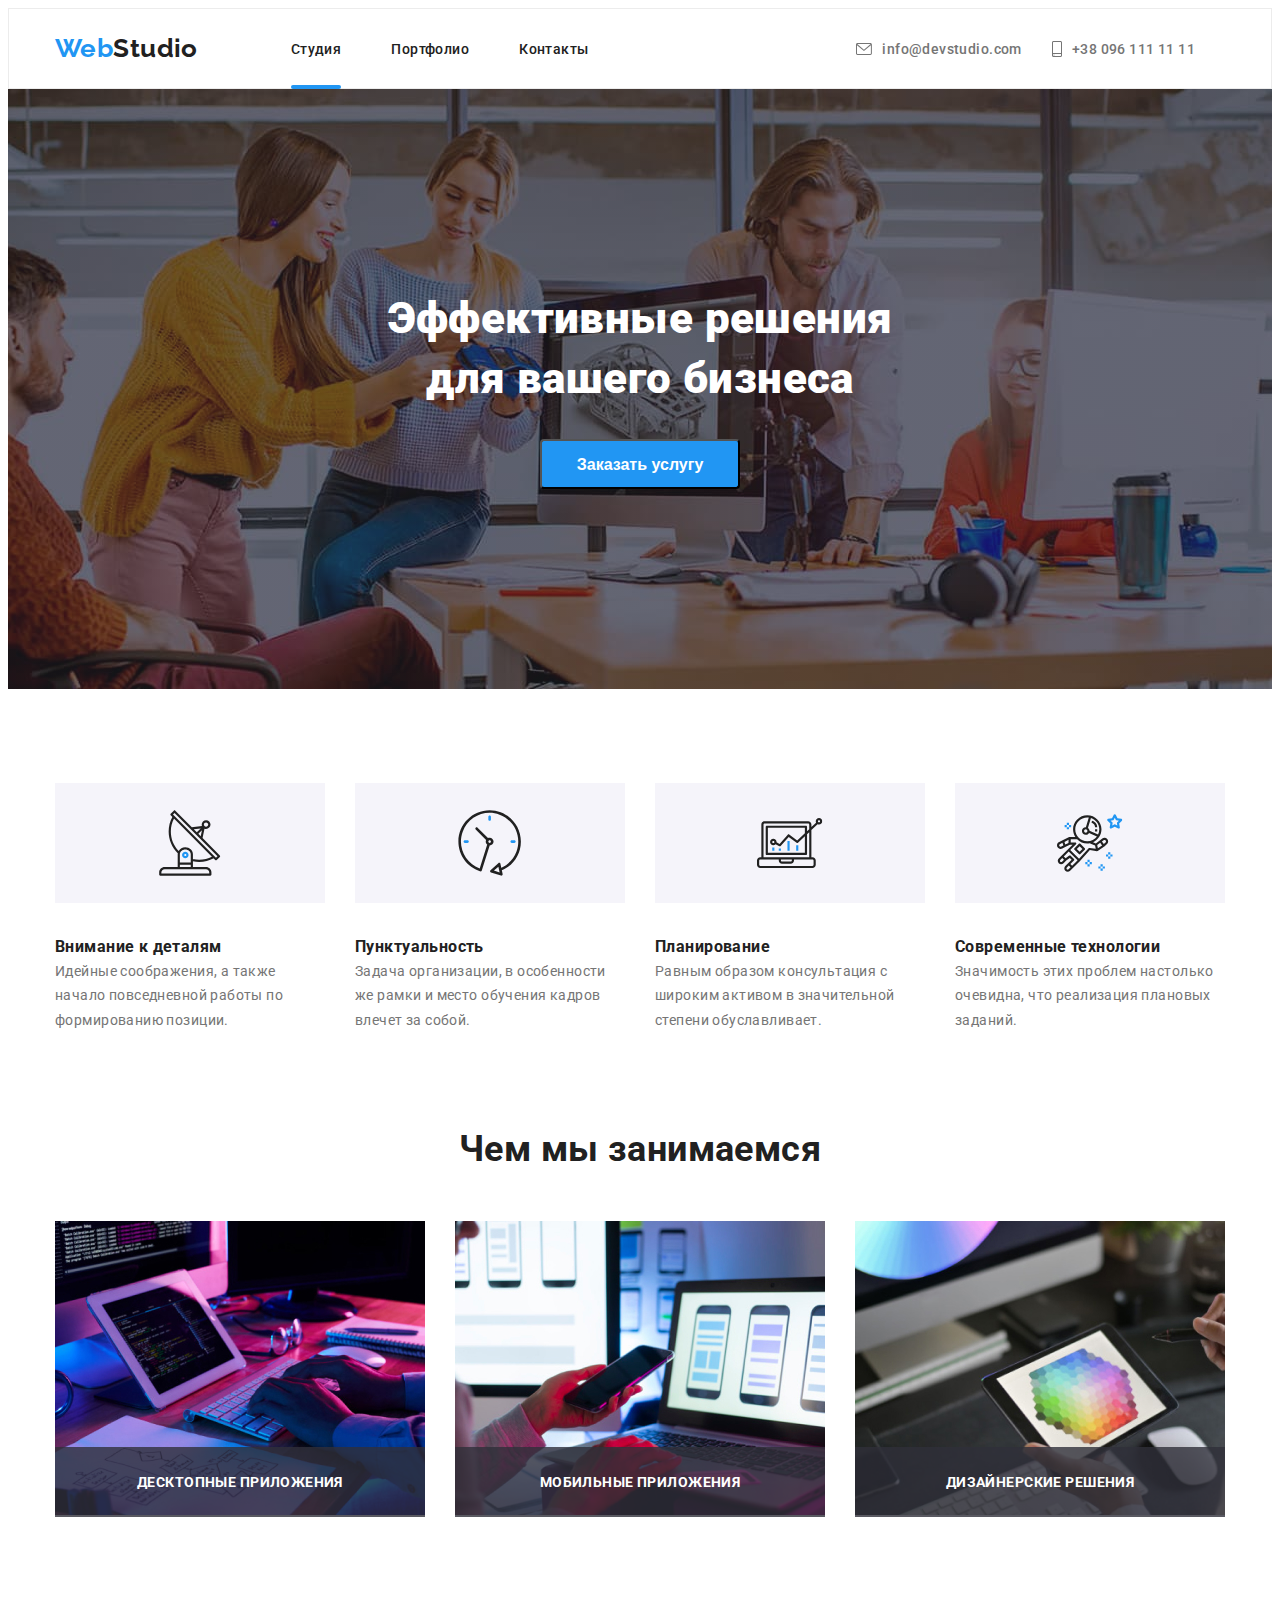
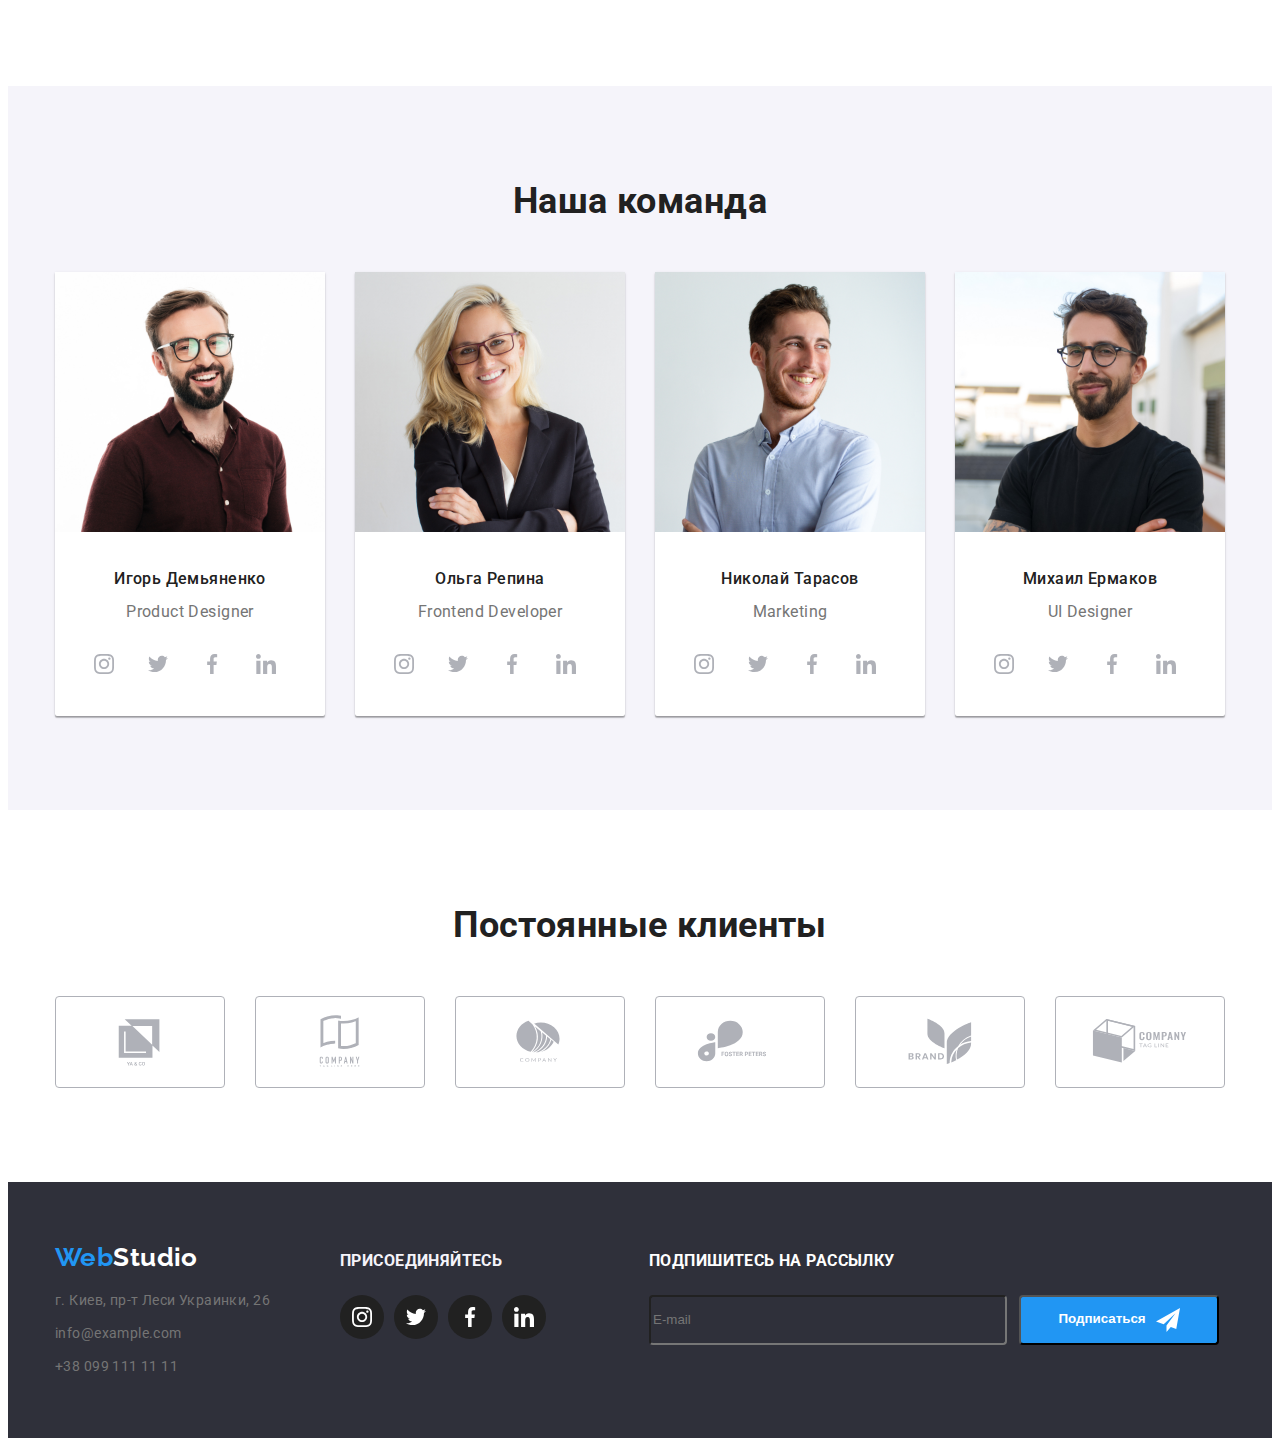
==== commit f8046ca5: "CorectA" ====
--- a/index.html
+++ b/index.html
@@ -542,7 +542,7 @@
                 </h3>
                 <form name="subscribe" autocomplete="on" novalidate>
             
-                    <label class="label-footer" for="subscribe">
+                    <label class="label-footer" >
                        <!--  Подпишитесь на рассылку -->
                         
                         <input class="label-footer-text" type="email" name="email" placeholder="E-mail">
@@ -576,12 +576,12 @@
                     </a>
                 </li>
             </ul>
-            <form name="modal-form" autocomplete="on" novalidate>
-
-                <label class="label" for="unser-name">
+            <form name="modal" autocomplete="on" novalidate>
+
+                <label class="label" >
                     Имя
                    
-                    <input type="name" class="" name="name" minlength="2" pattern="" title="" required>
+                    <input type="text" class="" name="formul" minlength="2" pattern="" title="" required>
                     <svg class="customers-icon" width="12" height="12">
                         <use href="./img/modal.svg#person"></use>
                     </svg> 
@@ -589,9 +589,9 @@
         
                 </label>
             
-                <label class="label" for="tel">
+                <label class="label" >
                     Телефон
-                    <input type="tel" name="phone_number">
+                    <input type="tel" name="formul">
                     <svg class="customers-icon" width="13" height="13">
                         <use href="./img/modal.svg#phone"></use>
                     </svg>
@@ -599,9 +599,9 @@
                    
                 </label>
 
-                <label class="label" for="email">
+                <label class="label" >
                     Почта
-                    <input type="email" name="email">
+                    <input type="email" name="formul">
                     <svg class="customers-icon" width="13" height="13">
                         <use href="./img/modal.svg#email"></use>
                     </svg>
@@ -609,13 +609,13 @@
 
                 </label>
 
-                <label class="label" for="comment">
+                <label class="label" >
                     Коментарий
-                    <textarea name="comment" rows="5"> </textarea>
+                    <textarea name="feedback" rows="5" > </textarea>
                 </label>
 
                 <label class="label">
-                    <input type="checkbox" name="agree" value="" >
+                    <input type="checkbox" name="formul" value="" >
                     Соглашаюсь с рассылкой и принимаю <a href="" class="conditions"> Условия договора</a>
                 </label>
                 <button class="button-label" type="submit">Отправить</button>
--- a/css/style.css
+++ b/css/style.css
@@ -375,6 +375,8 @@
   display: flex;
   flex-direction: column;
   margin-bottom: 10px;
+  margin-left: 40px;
+  margin-right: 40px;
 }
 
 .label .customers-icon:hover,
@@ -761,9 +763,9 @@
 .subscribe .label-footer-text:focus {
   border-radius: var(--brand-color-basic);
 }
+
 .customers-icon-footer {
   fill: var(--brand-color-name);
-  /* margin-top: 10px; */
   margin-left: 10px;
 }
 .button-label-footer {
@@ -775,7 +777,9 @@
   font-weight: bold;
   font-style: 16px;
   line-height: 1.87;
-  /*   display: flex; */
+  cursor: pointer;
+  display: inline-flex;
+  justify-content: center;
   align-items: center;
   text-align: center;
 
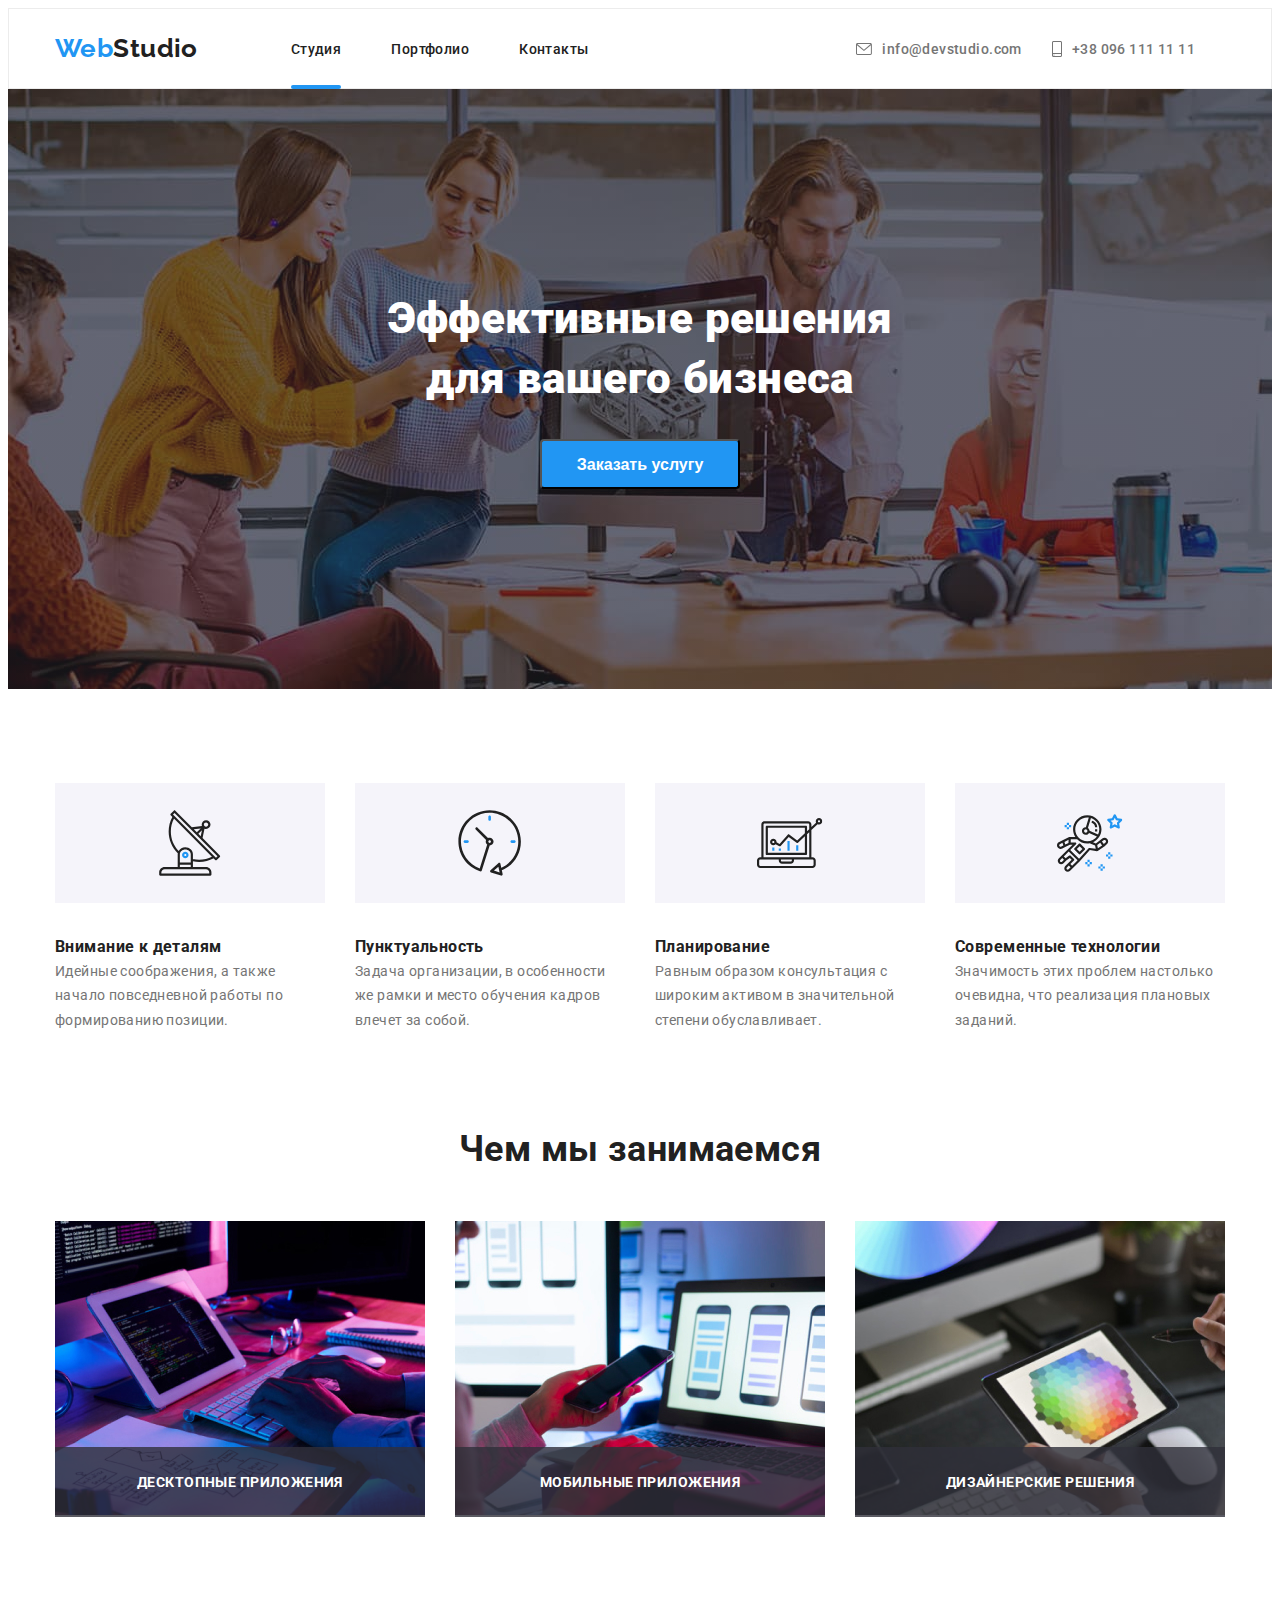
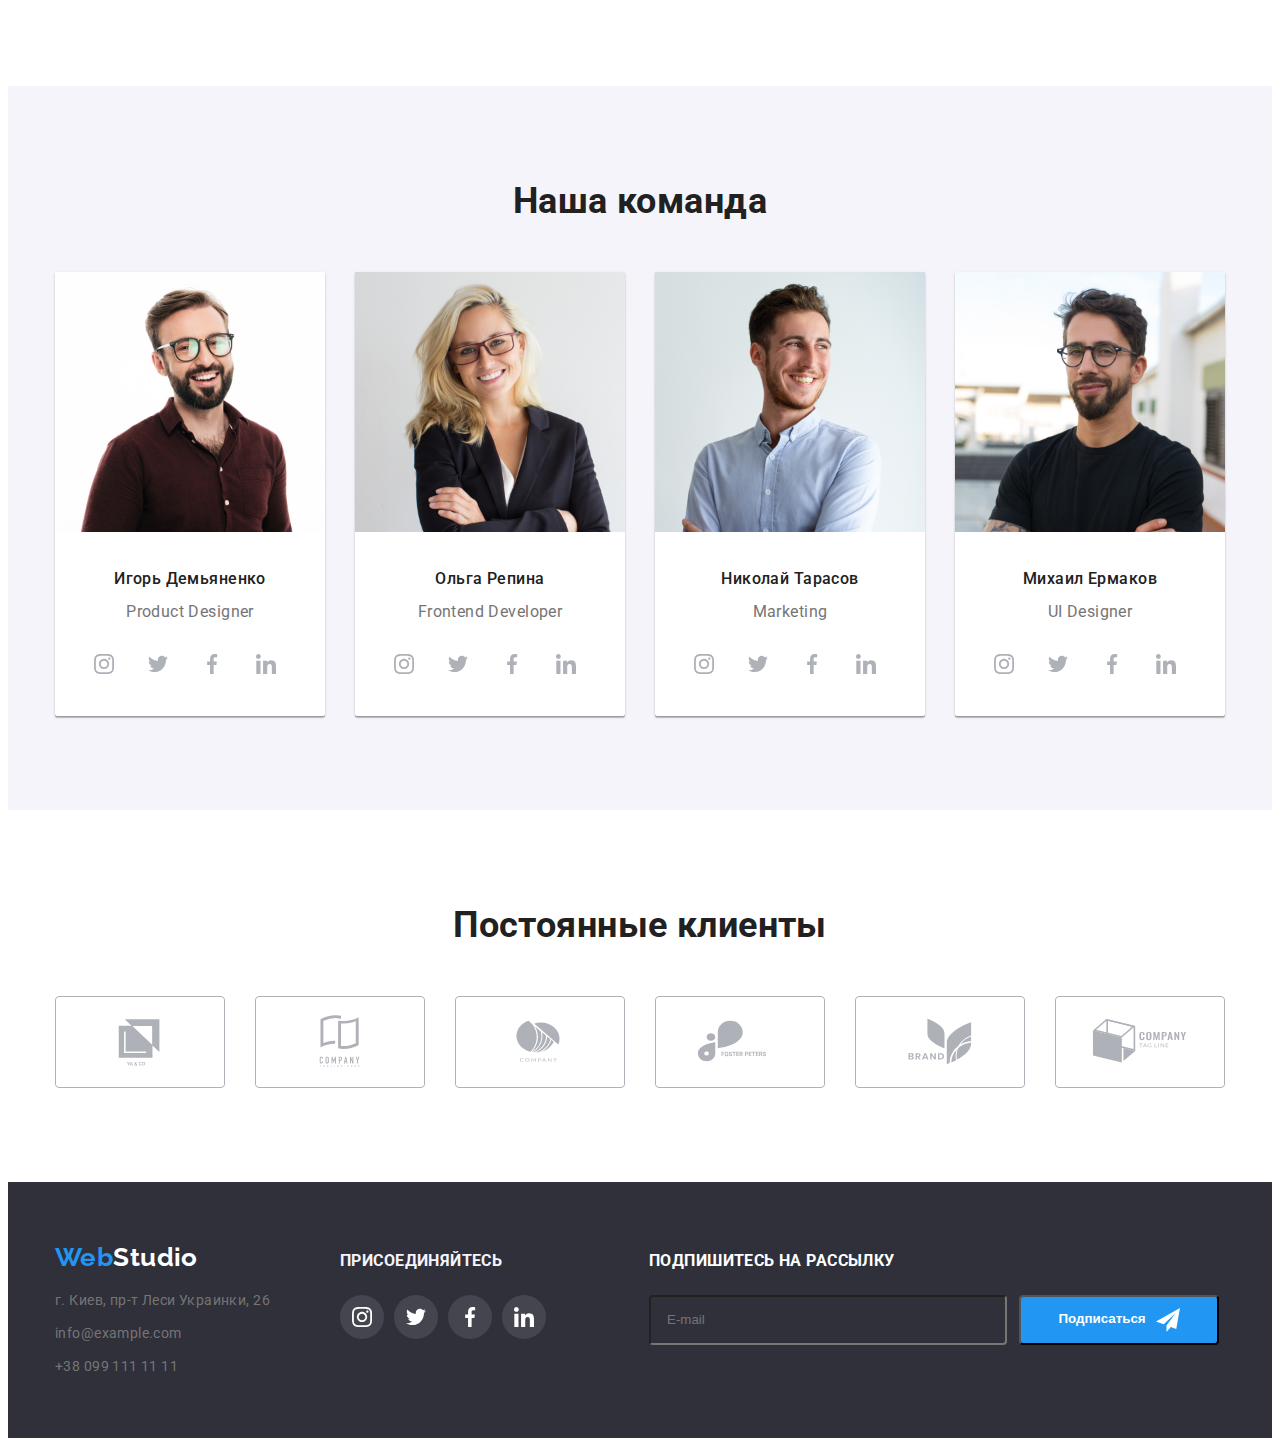
==== commit b4dd6898: "Correct 6" ====
--- a/index.html
+++ b/index.html
@@ -576,47 +576,58 @@
                     </a>
                 </li>
             </ul>
+
+
             <form name="modal" autocomplete="on" novalidate>
 
-                <label class="label" >
+                
+                <label class="label-form label" >
                     Имя
+                    <span class="icon-modal-button ">
+                        <input type="text"  class="label-form-position" name="unser-name">
+                        <svg class="customers-icon-modal" width="20" height="20">
+                            <use href="./img/modal.svg#person"></use>
+                        </svg>
+                    </span>
+                                        
+                </label>      
+               
+                
+                            
+                <label class="label-form label" >
+                    Телефон
                    
-                    <input type="text" class="" name="formul" minlength="2" pattern="" title="" required>
-                    <svg class="customers-icon" width="12" height="12">
-                        <use href="./img/modal.svg#person"></use>
-                    </svg> 
-                    
-        
-                </label>
-            
-                <label class="label" >
-                    Телефон
-                    <input type="tel" name="formul">
-                    <svg class="customers-icon" width="13" height="13">
-                        <use href="./img/modal.svg#phone"></use>
-                    </svg>
+                    <span class="icon-modal-button" > 
+                        <input type="tel" class="label-form-position" name="tel">
+                        <svg class="customers-icon-modal" width="20" height="20">
+                            <use href="./img/modal.svg#phone"></use>
+                        </svg>
+                    </span>
                     
                    
                 </label>
 
-                <label class="label" >
+                <label class="label-form label" >
                     Почта
-                    <input type="email" name="formul">
-                    <svg class="customers-icon" width="13" height="13">
-                        <use href="./img/modal.svg#email"></use>
-                    </svg>
+                    
+                    <span class="icon-modal-button">
+                        <input type="email" class="label-form-position" name="email">
+                        <svg class="customers-icon-modal" width="20" height="20" >
+                            <use href="./img/modal.svg#email"></use>
+                        </svg>
+                    </span>
                                        
-
                 </label>
 
-                <label class="label" >
+                <label class="label-form" >
                     Коментарий
-                    <textarea name="feedback" rows="5" > </textarea>
+                    
+                    <textarea class="label-form-text" rows="5" placeholder="Введите текст" ></textarea>
                 </label>
 
-                <label class="label">
-                    <input type="checkbox" name="formul" value="" >
-                    Соглашаюсь с рассылкой и принимаю <a href="" class="conditions"> Условия договора</a>
+                <label class="label-form-formul">
+                    <input type="checkbox" name="formul" value=""  >
+                    <span class="label-checkbox"> Соглашаюсь с рассылкой и принимаю <a href="" class="conditions"> Условия договора</a></span>
                 </label>
                 <button class="button-label" type="submit">Отправить</button>
 
--- a/css/style.css
+++ b/css/style.css
@@ -15,6 +15,8 @@
   --brand-color-imgbox: rgb(47, 48, 58, 0.8);
   --brand-color-backdrop-index: rgba(0, 0, 0, 0.2);
   --brand-color-basic-overlay: rgba(33, 150, 243, 0.9);
+  --brand-color-label-form: rgba(33, 33, 33, 0.2);
+  --brand-color-link-footer: rgba(255, 255, 255, 0.1);
 }
 /**изменения цвета кнопки**/
 .header .color-block:hover,
@@ -294,6 +296,7 @@
 }
 
 .backdrop {
+  transition: opacity 250ms cubic-bezier(0.4, 0, 0.2, 1);
   position: fixed;
   top: 0;
   left: 0;
@@ -301,7 +304,6 @@
   height: 100%;
   background-color: var(--brand-color-backdrop-index);
   opacity: 1;
-  transition: opacity var(--brand-color-back) var(--brand-color-line);
 }
 .modal {
   position: absolute;
@@ -310,11 +312,11 @@
   height: 581px;
   width: 528px;
   margin: 0;
-  background-color: var(--brand-color-back);
+  background-color: var(--brand-color-name);
+  opacity: 1;
+  border-radius: 4px;
   transform: translate(-50%, -50%) scale(1);
-  transition: transform var(--brand-color-back) var(--brand-color-line);
-  opacity: 1;
-  border-radius: 4px;
+  transition: transform 250ms cubic-bezier(0.4, 0, 0.2, 1);
 }
 .backdrop.is-hidden {
   width: 100%;
@@ -323,16 +325,25 @@
   opacity: 1;
   visibility: hidden;
   pointer-events: none;
-  /*  transition-duration: 250ms; */
+
+  /*  transition-duration: 250ms;
   transition-duration: cubic-bezier(0.4, 0, 0.2, 1);
-}
-
-.backdrop.is-hidden:hover,
-.backdrop.is-hidden:focus {
-  transition-timing-function: cubic-bezier(0.4, 0, 0.2, 1);
-  transition-duration: 250ms;
-}
-
+  transition: opacity 250ms cubic-bezier(0.4, 0, 0.2, 1); */
+}
+
+.backdrop.is-hidden .modal {
+  transform: translate(-50%, -50%) scale(0.5);
+}
+.backdrop.is-hidden {
+  opacity: 0;
+  pointer-events: none;
+}
+
+/* .backdrop.is-hidden:hover ,
+.backdrop.is-hidden:focus  {
+  transition-timing-function: cubic-bezier(0.4, 0, 0.2, 1);
+  transition-duration: 250ms;
+} */
 .data-modal-close {
   display: flex;
   align-items: center;
@@ -371,12 +382,20 @@
 .textarea {
   resize: none;
 }
-.label {
+.label-form {
   display: flex;
   flex-direction: column;
+  margin-left: 40px;
+  margin-right: 40px;
+}
+
+.label-form-formul {
+  display: flex;
+  align-items: center;
+  /*  width: 400px;
+  height: 24px; */
   margin-bottom: 10px;
   margin-left: 40px;
-  margin-right: 40px;
 }
 
 .label .customers-icon:hover,
@@ -388,6 +407,68 @@
 }
 .conditions {
   color: var(--brand-color-basic);
+  padding-right: 10px;
+}
+
+.label-form-position {
+  border: 1px solid var(--brand-color-label-form);
+  border-radius: 1px solid var(--brand-color-basic);
+  /* box-sizing: border-box; */
+  border-radius: 4px;
+  padding-left: 42px;
+  width: 448px;
+  height: 40px;
+}
+
+.icon-modal-button:focus-within .customers-icon-modal {
+  fill: var(--brand-color-basic);
+}
+
+.label-form-position:focus-within {
+  border: 1px solid var(--brand-color-basic);
+  border-radius: 4px;
+  outline: none;
+}
+
+.label-form-text {
+  color: var(--brand-color-text);
+  padding-top: 12px;
+  padding-left: 16px;
+  padding-bottom: 12px;
+  padding-right: 16px;
+  width: 448px;
+  height: 120px;
+  margin-top: 12px;
+  border: 1px solid rgba(33, 33, 33, 0.2);
+  box-sizing: border-box;
+  border-radius: 4px;
+}
+
+.label-form-text:focus-within {
+  border: 1px solid var(--brand-color-basic);
+  border-radius: 4px;
+  outline: none;
+}
+
+.icon-modal-button {
+  position: relative;
+  display: flex;
+  flex-direction: column;
+  margin-bottom: 10px;
+}
+.customers-icon-modal {
+  width: 20px;
+  height: 20px;
+  width: 40px;
+  position: absolute;
+  top: 50%;
+  transform: translateY(-50%);
+  pointer-events: none;
+  transition: fill 250ms cubic-bezier(0.4, 0, 0.2, 1);
+}
+
+.label-checkbox {
+  margin-left: 7px;
 }
 
 /**особенности**/
@@ -599,6 +680,8 @@
   transition-duration: 250ms;
 }
 .overlay {
+  /* border-left: 1px solid #000;
+  border-right: 1px solid #000; */
   padding-top: 63px;
   padding-left: 24px;
   padding-right: 24px;
@@ -610,7 +693,7 @@
   font-size: 18px;
   height: 1.55;
   background-color: var(--brand-color-basic-overlay);
-  transform: translatey(100%);
+  transform: translatey(101%);
   transition: transform 250ms;
   /*   transition-duration: cubic-bezier(0.4, 0, 0.2, 1); */
 }
@@ -732,7 +815,7 @@
   transition-duration: 250ms;
 }
 .footer-social-link {
-  background-color: var(--brand-color-title);
+  background-color: var(--brand-color-link-footer);
   transition-timing-function: cubic-bezier(0.4, 0, 0.2, 1);
   transition-duration: 250ms;
 }
@@ -752,11 +835,17 @@
 .label-footer-text {
   color: var(--brand-color-name);
   background: var(--brand-color-substrate);
-
+  padding-left: 16px;
   border-radius: 4px;
   width: 358px;
   height: 50px;
   margin-right: 12px;
+}
+
+.label-footer-text:focus-within {
+  border: 1px solid var(--brand-color-basic);
+  border-radius: 4px;
+  outline: none;
 }
 
 .subscribe .label-footer-text:hover,
